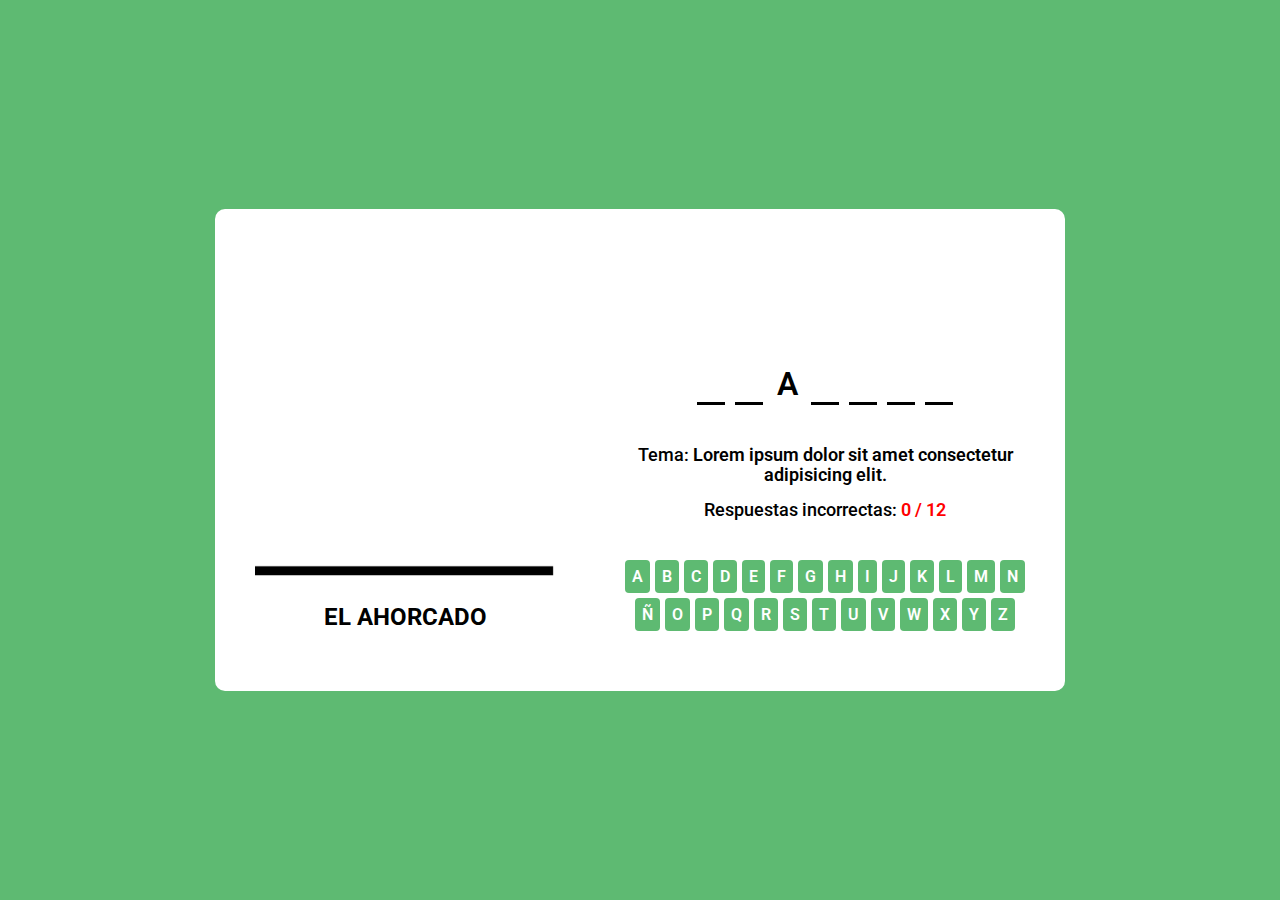
==== index.html @ 7e234828 "First Commit" ====
<!DOCTYPE html>
<html lang="en">
  <head>
    <meta charset="UTF-8" />
    <meta http-equiv="X-UA-Compatible" content="IE=edge" />
    <meta name="viewport" content="width=device-width, initial-scale=1.0" />
    <title>El Ahorcado</title>
    <link rel="stylesheet" href="style.css" />
  </head>
  <body>
    <div class="game-dificulty">
      <div class="content-d">
        <h4>Bienvenido al ahorcado <p></p>Que dificultad desea usar?</h4>
        <h4></h4>
        <div class="dificulty-button">
          <button>Facil</button>
          <button>Medio</button>
          <button>Dificil</button>
        </div>
      </div>
    </div>
    <div class="game-modal">
      <div class="content">
        <img src="imagenes/200w.gif" alt="gif burlandose" />
        <h4>Perdiste</h4>
        <p>La palabra correcta era:<b>hola</b></p>
        <button class="play-again">Volver a jugar</button>
      </div>
    </div>
    <div class="container">
      <div class="hangman-box">
        <img class="imagen" src="imagenes/1.jpg" alt="imagen_ahorcado" />
        <h1>EL AHORCADO</h1>
      </div>
      <div class="game-box">
        <ul class="word-display">
          <li class="letter"></li>
          <li class="letter"></li>
          <li class="letter guessed">a</li>
          <li class="letter"></li>
          <li class="letter"></li>
          <li class="letter"></li>
          <li class="letter"></li>
        </ul>
        <h4 class="theme-text">
          Tema:
          <b>Lorem ipsum dolor sit amet consectetur adipisicing elit.</b>
        </h4>
        <h4 class="guesses-text">
          Respuestas incorrectas:
          <b>0 / 12</b>
        </h4>
        <div class="keyboard">
          <button>a</button><button>b</button><button>c</button
          ><button>d</button> <button>e</button><button>f</button
          ><button>g</button><button>h</button> <button>i</button
          ><button>j</button><button>k</button><button>l</button>
          <button>m</button><button>n</button><button>ñ</button
          ><button>o</button> <button>p</button><button>q</button
          ><button>r</button><button>s</button> <button>t</button
          ><button>u</button><button>v</button><button>w</button>
          <button>x</button><button>y</button><button>z</button>
        </div>
      </div>
    </div>
  </body>
</html>
---- style.css ----
@import url('https://fonts.googleapis.com/css2?family=Roboto:ital,wght@0,100;0,300;0,400;0,500;0,700;0,900;1,100;1,300;1,400;1,500;1,700;1,900&display=swap');
*{
    margin: 0;
    padding: 0;
    box-sizing: border-box;
    font-family: "Roboto", sans-serif;
}
/*el cuerpo de la pagina*/
body {
    display: flex;
    align-items: center;
    padding: 0 10px;
    justify-content: center;
    min-height: 100vh;
    background: #5eba72;

}
/*contenedor de todo*/
.container {
    width: 850px;
    background: rgb(255, 255, 255);
    display: flex;
    align-items: flex-end;
    gap: 70px;
    padding: 60px 40px;
    border-radius: 10px;
}
/*imagen del ahorcado*/
.hangman-box img {
    max-width: 300px;
}
/*el nombre del juego*/
.hangman-box h1 {
    font-size: 1.50rem;
    margin-top: 20px;
    text-align: center;
    text-transform: uppercase;

}
/* los formatos de las letras sin adivinar*/
.word-display {
    display: flex;
    gap: 10px;
    list-style: none;
    align-items: center;
    justify-content: center;

    
}
/*los cuadros sin adivinar*/
.word-display .letter {
    width: 28px;
    font-size: 2rem;
    font-weight: 600;
    text-align: center;
    text-transform: uppercase;
    margin-bottom: 40px;
    border-bottom: 3px solid #000;
}
/*las letras adivinadas*/
.word-display .letter.guessed{
    border-color: transparent;
    margin: -40px 0 35px;

}
/*el texto del tema y respuestas incorecta*/
.game-box h4 {
    text-align: center;
    font-size: 1.1rem;
    font-weight: 500;
    margin-bottom: 15px;
}

.game-box h4 b {
    font-weight: 600;
}
.game-box .guesses-text b{
    color: #f00;
   

}
/* las letras*/
.game-box .keyboard {
    display: flex;
    gap: 5px;
    margin-top: 40px;
    flex-wrap: wrap;
    justify-content: center;
}
:where(.game-modal, .keyboard, .dificulty-button) button {
    color: #fff;
    font-size: 1rem;
    font-weight: 600;
    cursor: pointer;
    outline: none;
    border: none;
    background: #5eba72;
    border-radius: 4px;
    text-transform: uppercase;
}
/*Botones de las letras para jugar*/
.keyboard button {
    padding: 7px;
    width: calc(100% / 9-5px);
}
/*los botones cuando se les pasa por encima*/
:where(.game-modal, .keyboard, .dificulty-button) button:hover {
    background: #82c99d;
}

/*pantalla de volver a jugar*/
.game-modal {
    position: fixed;
    left:0;
    top: 0;
    width: 100%;
    height: 100%;
    display: none;
    align-items: center;
    justify-content: center;
    background: rgba(0, 0, 0, 0.6);
}
.game-modal  .content {
    background: #fff;
    max-width: 420px;
    width: 100%;
    text-align: center;
    border-radius: 10px;
    padding: 30px;
}
.game-modal img{
    max-width: 170px;
    margin-bottom: 20px;
}
.game-modal h4 {
    font-size: 1.53rem;

}
.game-modal p {
    font-size: 1.15rem;
    margin: 15px 0 30px;
    font-weight: 500;

}
.game-modal p b {
    color: #5E63BA;
    font-weight: 600;
}
.game-modal button{
    padding: 12px 23px;
}


/*dificultad del juego*/
.game-dificulty {
    position: fixed;
    left:0;
    top: 0;
    width: 100%;
    height: 100%;
    display: none;
    align-items: center;
    justify-content: center;
    background: rgba(0, 0, 0, 0.6);
}
.game-dificulty h4 {
    font-size: 1.15rem;
    margin: 15px 0 30px;
    font-weight: 500;
}
.game-dificulty  .content-d {
    background: #fff;
    max-width: 220px;
    width: 100%;
    text-align: center;
    border-radius: 10px;
    padding: 30px;
}
.game-dificulty h4{
    padding-bottom: 4px;
}

.game-dificulty button {
    padding: 5px 5px;
}

@media (max-width: 728px){
   .container{
    flex-direction: column;
    padding: 30px 15px;
    align-items: center;
   } 
   .hangman-box img {
    max-width: 200px;
   }
   .hangman-box h1 {
    display: none;
   }
}
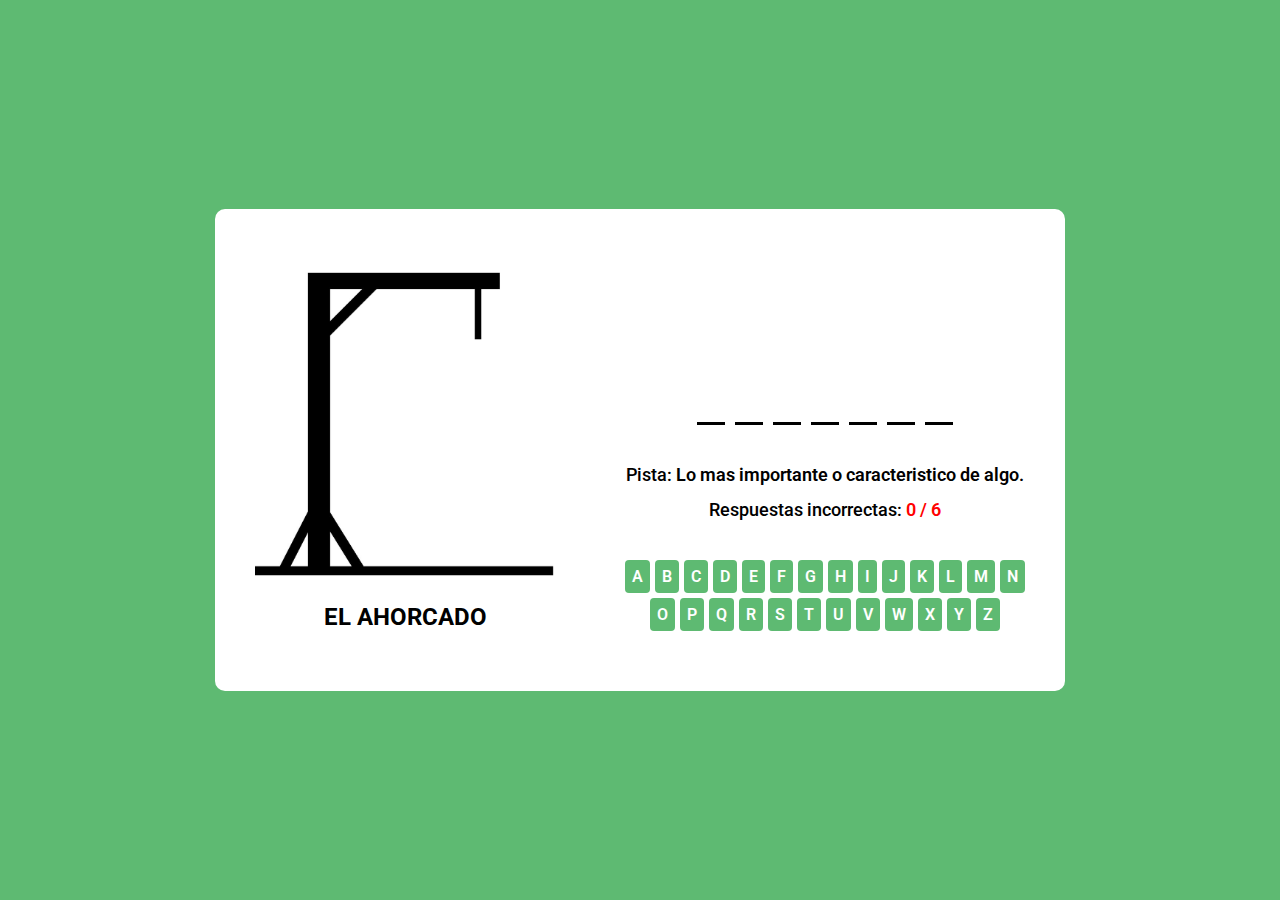
==== commit 892f695c: "Version con los scripts" ====
--- a/index.html
+++ b/index.html
@@ -6,6 +6,8 @@
     <meta name="viewport" content="width=device-width, initial-scale=1.0" />
     <title>El Ahorcado</title>
     <link rel="stylesheet" href="style.css" />
+    <script src="scripts/word-list.js" defer></script>
+    <script src="scripts/script.js" defer></script>
   </head>
   <body>
     <div class="game-dificulty">
@@ -34,33 +36,16 @@
       </div>
       <div class="game-box">
         <ul class="word-display">
-          <li class="letter"></li>
-          <li class="letter"></li>
-          <li class="letter guessed">a</li>
-          <li class="letter"></li>
-          <li class="letter"></li>
-          <li class="letter"></li>
-          <li class="letter"></li>
         </ul>
-        <h4 class="theme-text">
-          Tema:
-          <b>Lorem ipsum dolor sit amet consectetur adipisicing elit.</b>
+        <h4 class="hint-text">
+          Pista:
+          <b></b>
         </h4>
         <h4 class="guesses-text">
           Respuestas incorrectas:
-          <b>0 / 12</b>
+          <b>0 / 6</b>
         </h4>
-        <div class="keyboard">
-          <button>a</button><button>b</button><button>c</button
-          ><button>d</button> <button>e</button><button>f</button
-          ><button>g</button><button>h</button> <button>i</button
-          ><button>j</button><button>k</button><button>l</button>
-          <button>m</button><button>n</button><button>ñ</button
-          ><button>o</button> <button>p</button><button>q</button
-          ><button>r</button><button>s</button> <button>t</button
-          ><button>u</button><button>v</button><button>w</button>
-          <button>x</button><button>y</button><button>z</button>
-        </div>
+        <div class="keyboard"></div>
       </div>
     </div>
   </body>
--- a/style.css
+++ b/style.css
@@ -76,8 +76,6 @@
 }
 .game-box .guesses-text b{
     color: #f00;
-   
-
 }
 /* las letras*/
 .game-box .keyboard {
@@ -86,6 +84,10 @@
     margin-top: 40px;
     flex-wrap: wrap;
     justify-content: center;
+}
+.keyboard button[disabled]{
+    opacity: 0.6;
+    pointer-events: none;
 }
 :where(.game-modal, .keyboard, .dificulty-button) button {
     color: #fff;
@@ -115,10 +117,19 @@
     top: 0;
     width: 100%;
     height: 100%;
-    display: none;
+    opacity: 0;
+    padding: 0 10px;
+    pointer-events: none;
+    z-index: 999;
+    display: flex;
     align-items: center;
     justify-content: center;
     background: rgba(0, 0, 0, 0.6);
+    transition: opacity 0.4s ease;
+}
+.game-modal.show{
+    opacity: 1;
+    pointer-events: auto;
 }
 .game-modal  .content {
     background: #fff;
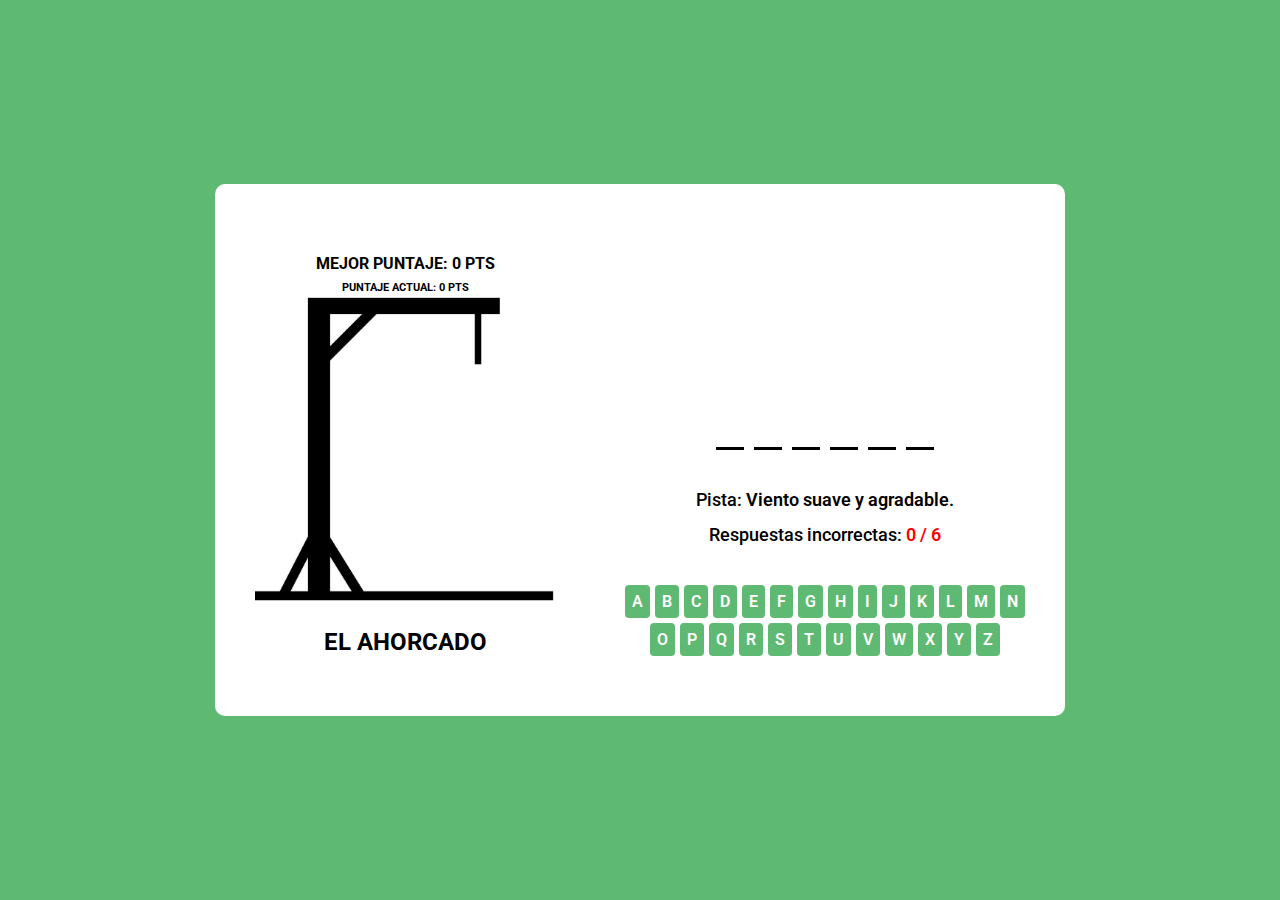
==== commit 4b2bf50f: "Puntos añadidos" ====
--- a/index.html
+++ b/index.html
@@ -23,7 +23,7 @@
     </div>
     <div class="game-modal">
       <div class="content">
-        <img src="imagenes/200w.gif" alt="gif burlandose" />
+        <img src="" alt="gif burlandose" />
         <h4>Perdiste</h4>
         <p>La palabra correcta era:<b>hola</b></p>
         <button class="play-again">Volver a jugar</button>
@@ -31,6 +31,8 @@
     </div>
     <div class="container">
       <div class="hangman-box">
+        <h5>Mejor puntaje: 0 pts</h5>
+        <h3>Puntaje actual: 0 pts</h3>
         <img class="imagen" src="imagenes/1.jpg" alt="imagen_ahorcado" />
         <h1>EL AHORCADO</h1>
       </div>
--- a/style.css
+++ b/style.css
@@ -37,6 +37,19 @@
     text-transform: uppercase;
 
 }
+.hangman-box h5{
+    font-size: 1rem;
+    margin-top: 10px;
+    text-align: center;
+    text-transform: uppercase;
+}
+.hangman-box h3{
+    font-size: 0.7rem;
+    margin-top: 8px;
+    text-align: center;
+    text-transform: uppercase;
+}
+
 /* los formatos de las letras sin adivinar*/
 .word-display {
     display: flex;
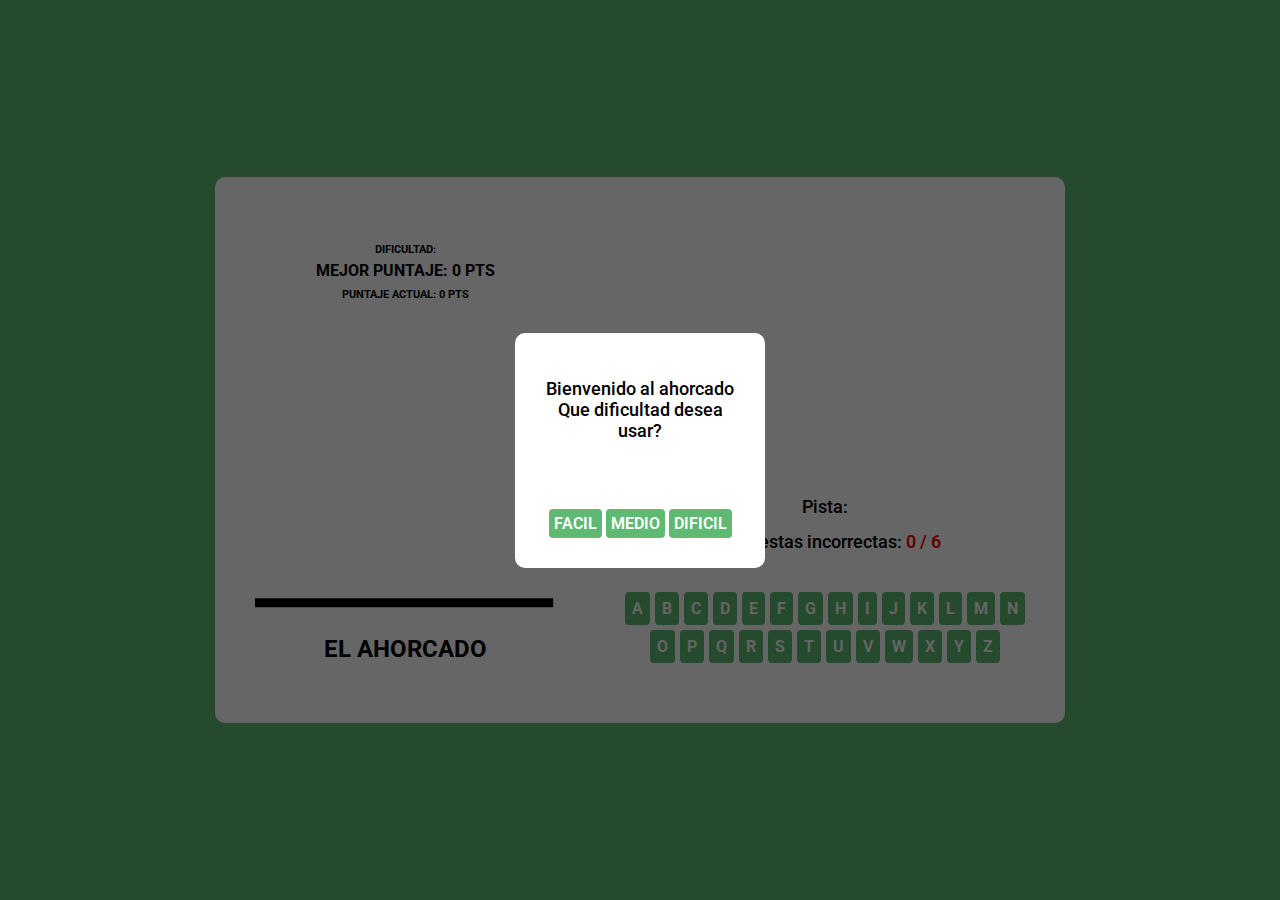
==== commit 6c89662f: "Dificultad agregada" ====
--- a/index.html
+++ b/index.html
@@ -15,9 +15,9 @@
         <h4>Bienvenido al ahorcado <p></p>Que dificultad desea usar?</h4>
         <h4></h4>
         <div class="dificulty-button">
-          <button>Facil</button>
-          <button>Medio</button>
-          <button>Dificil</button>
+          <button class="f">Facil</button>
+          <button class="m">Medio</button>
+          <button class= "d">Dificil</button>
         </div>
       </div>
     </div>
@@ -31,6 +31,7 @@
     </div>
     <div class="container">
       <div class="hangman-box">
+        <h6>Dificultad: </h6>
         <h5>Mejor puntaje: 0 pts</h5>
         <h3>Puntaje actual: 0 pts</h3>
         <img class="imagen" src="imagenes/1.jpg" alt="imagen_ahorcado" />
--- a/style.css
+++ b/style.css
@@ -37,9 +37,17 @@
     text-transform: uppercase;
 
 }
+.hangman-box h6{
+    font-size: 0.7rem;
+    margin-top: 6px;
+    text-align: center;
+    text-transform: uppercase;
+}
+
+/*Puntajes*/
 .hangman-box h5{
     font-size: 1rem;
-    margin-top: 10px;
+    margin-top: 5px;
     text-align: center;
     text-transform: uppercase;
 }
@@ -182,10 +190,19 @@
     top: 0;
     width: 100%;
     height: 100%;
-    display: none;
+    opacity: 0;
+    padding: 0 10px;
+    pointer-events: none;
+    z-index: 999;
+    display: flex;
     align-items: center;
     justify-content: center;
     background: rgba(0, 0, 0, 0.6);
+    transition: opacity 0.4s ease;
+}
+.game-dificulty.show{
+    opacity: 1;
+    pointer-events: auto;
 }
 .game-dificulty h4 {
     font-size: 1.15rem;
@@ -194,7 +211,7 @@
 }
 .game-dificulty  .content-d {
     background: #fff;
-    max-width: 220px;
+    max-width: 250px;
     width: 100%;
     text-align: center;
     border-radius: 10px;
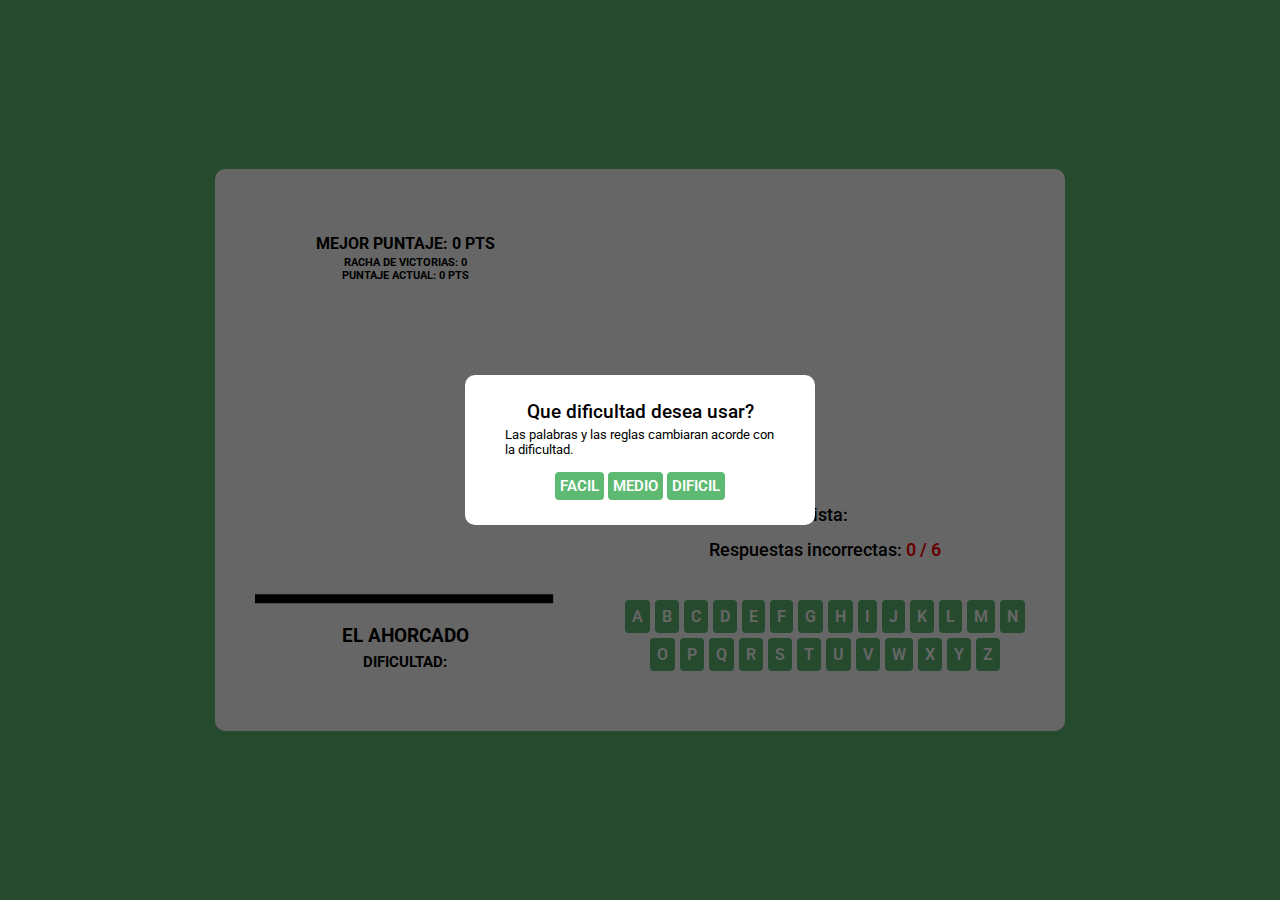
==== commit a51a6430: "diferentes listas / contador victorias / interfaz" ====
--- a/index.html
+++ b/index.html
@@ -6,14 +6,16 @@
     <meta name="viewport" content="width=device-width, initial-scale=1.0" />
     <title>El Ahorcado</title>
     <link rel="stylesheet" href="style.css" />
-    <script src="scripts/word-list.js" defer></script>
+    <script src="scripts/word-list-f.js" defer></script>
+    <script src="scripts/word-list-m.js" defer></script>
+    <script src="scripts/word-list-h.js" defer></script>
     <script src="scripts/script.js" defer></script>
   </head>
   <body>
     <div class="game-dificulty">
       <div class="content-d">
-        <h4>Bienvenido al ahorcado <p></p>Que dificultad desea usar?</h4>
-        <h4></h4>
+        <h4>Que dificultad desea usar?</h4>
+        <h2>Las palabras y las reglas cambiaran acorde con la dificultad. </h2>
         <div class="dificulty-button">
           <button class="f">Facil</button>
           <button class="m">Medio</button>
@@ -31,11 +33,12 @@
     </div>
     <div class="container">
       <div class="hangman-box">
-        <h6>Dificultad: </h6>
         <h5>Mejor puntaje: 0 pts</h5>
+        <h2>racha de victorias: 0</h2>
         <h3>Puntaje actual: 0 pts</h3>
         <img class="imagen" src="imagenes/1.jpg" alt="imagen_ahorcado" />
         <h1>EL AHORCADO</h1>
+        <h6>Dificultad: </h6>
       </div>
       <div class="game-box">
         <ul class="word-display">
--- a/style.css
+++ b/style.css
@@ -31,14 +31,13 @@
 }
 /*el nombre del juego*/
 .hangman-box h1 {
-    font-size: 1.50rem;
-    margin-top: 20px;
-    text-align: center;
-    text-transform: uppercase;
-
+    font-size: 1.2rem;
+    margin-top: 13px;
+    text-align: center;
+    text-transform: uppercase;
 }
 .hangman-box h6{
-    font-size: 0.7rem;
+    font-size: 0.95rem;
     margin-top: 6px;
     text-align: center;
     text-transform: uppercase;
@@ -53,7 +52,14 @@
 }
 .hangman-box h3{
     font-size: 0.7rem;
-    margin-top: 8px;
+    text-align: center;
+    text-transform: uppercase;
+    margin-bottom: 15px;
+}
+
+.hangman-box h2{
+    font-size: 0.7rem;
+    margin-top: 3px;
     text-align: center;
     text-transform: uppercase;
 }
@@ -186,12 +192,12 @@
 /*dificultad del juego*/
 .game-dificulty {
     position: fixed;
-    left:0;
+    left: 0;
     top: 0;
     width: 100%;
     height: 100%;
     opacity: 0;
-    padding: 0 10px;
+    padding: 15px;
     pointer-events: none;
     z-index: 999;
     display: flex;
@@ -205,17 +211,16 @@
     pointer-events: auto;
 }
 .game-dificulty h4 {
-    font-size: 1.15rem;
-    margin: 15px 0 30px;
+    font-size: 1.2rem;
     font-weight: 500;
 }
 .game-dificulty  .content-d {
     background: #fff;
-    max-width: 250px;
+    max-width: 350px;
     width: 100%;
     text-align: center;
     border-radius: 10px;
-    padding: 30px;
+    padding: 25px;
 }
 .game-dificulty h4{
     padding-bottom: 4px;
@@ -223,6 +228,16 @@
 
 .game-dificulty button {
     padding: 5px 5px;
+    font-size: 0.93rem;
+}
+
+.game-dificulty h2{
+    font-size: 0.8rem;
+    margin-bottom: 15px;
+    text-align: left;
+    margin-left: 5%;
+    margin-right: 5%;
+    font-weight: 400;
 }
 
 @media (max-width: 728px){
